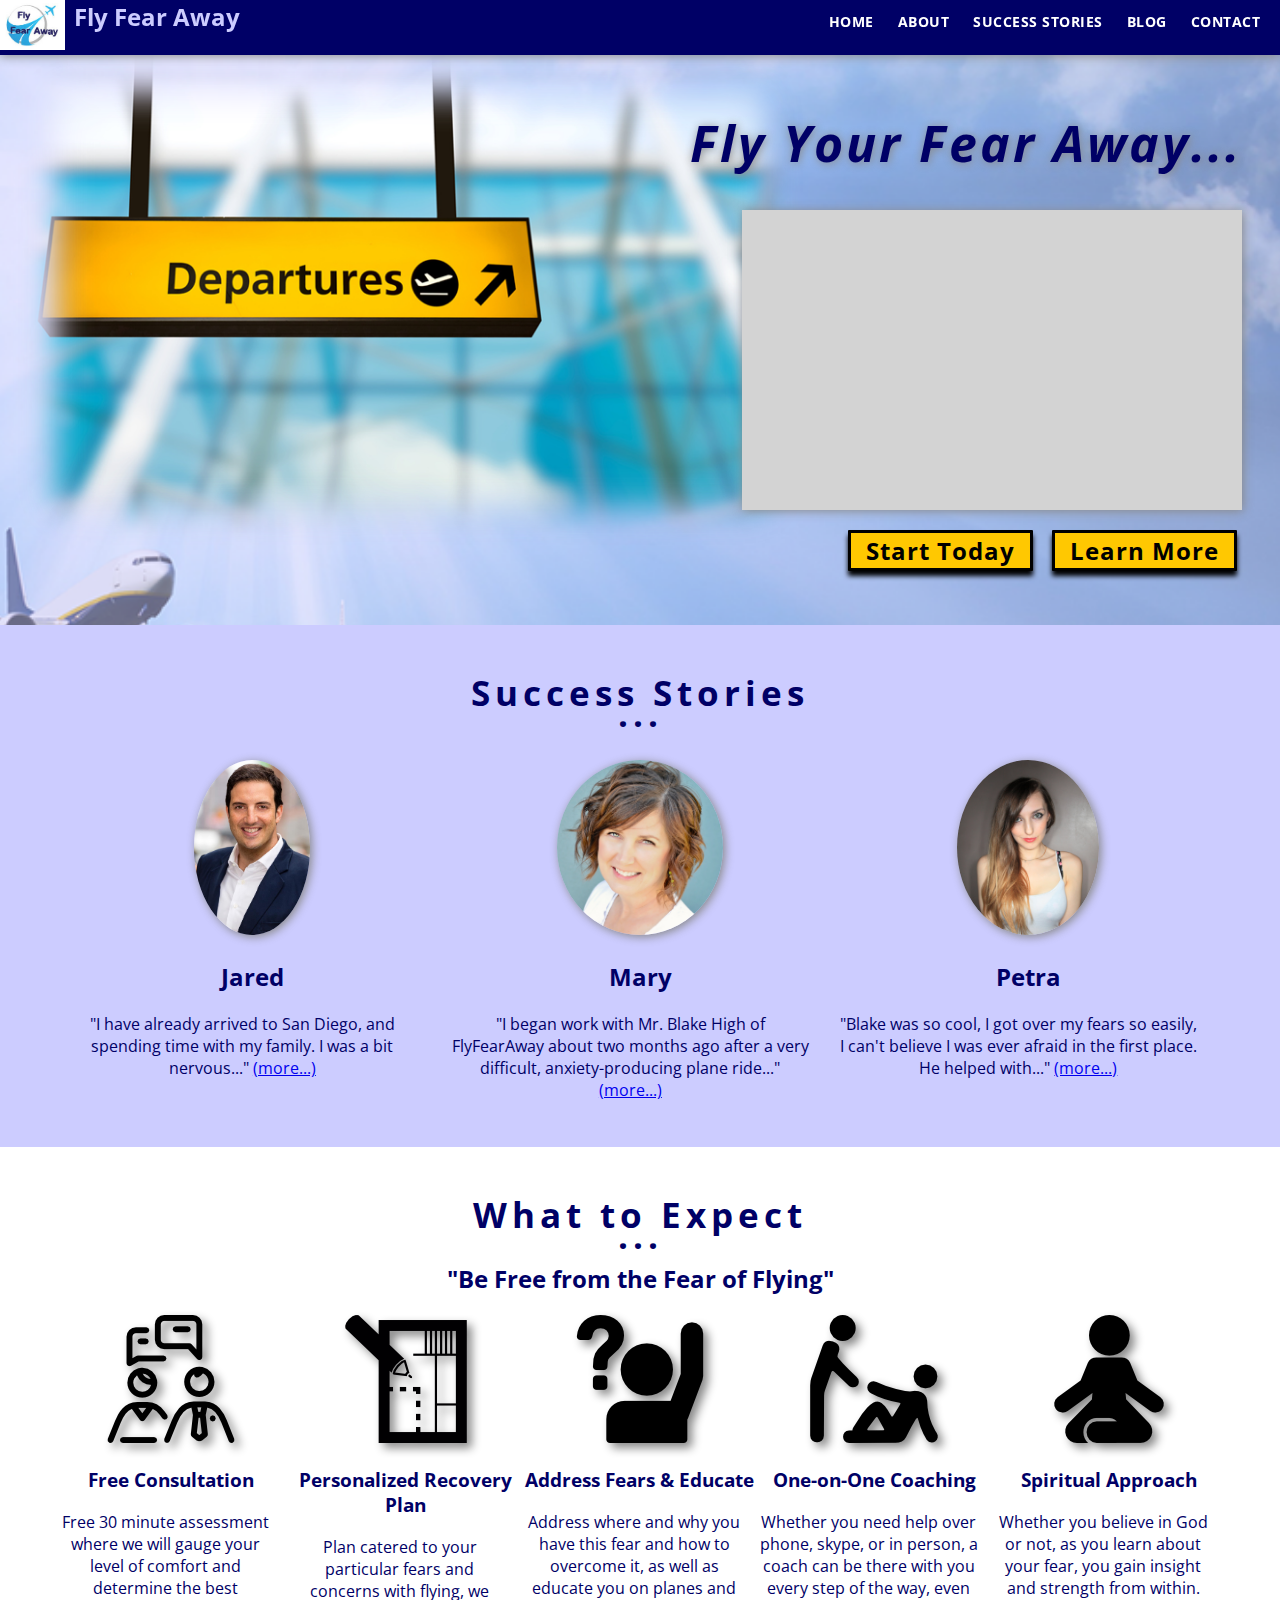
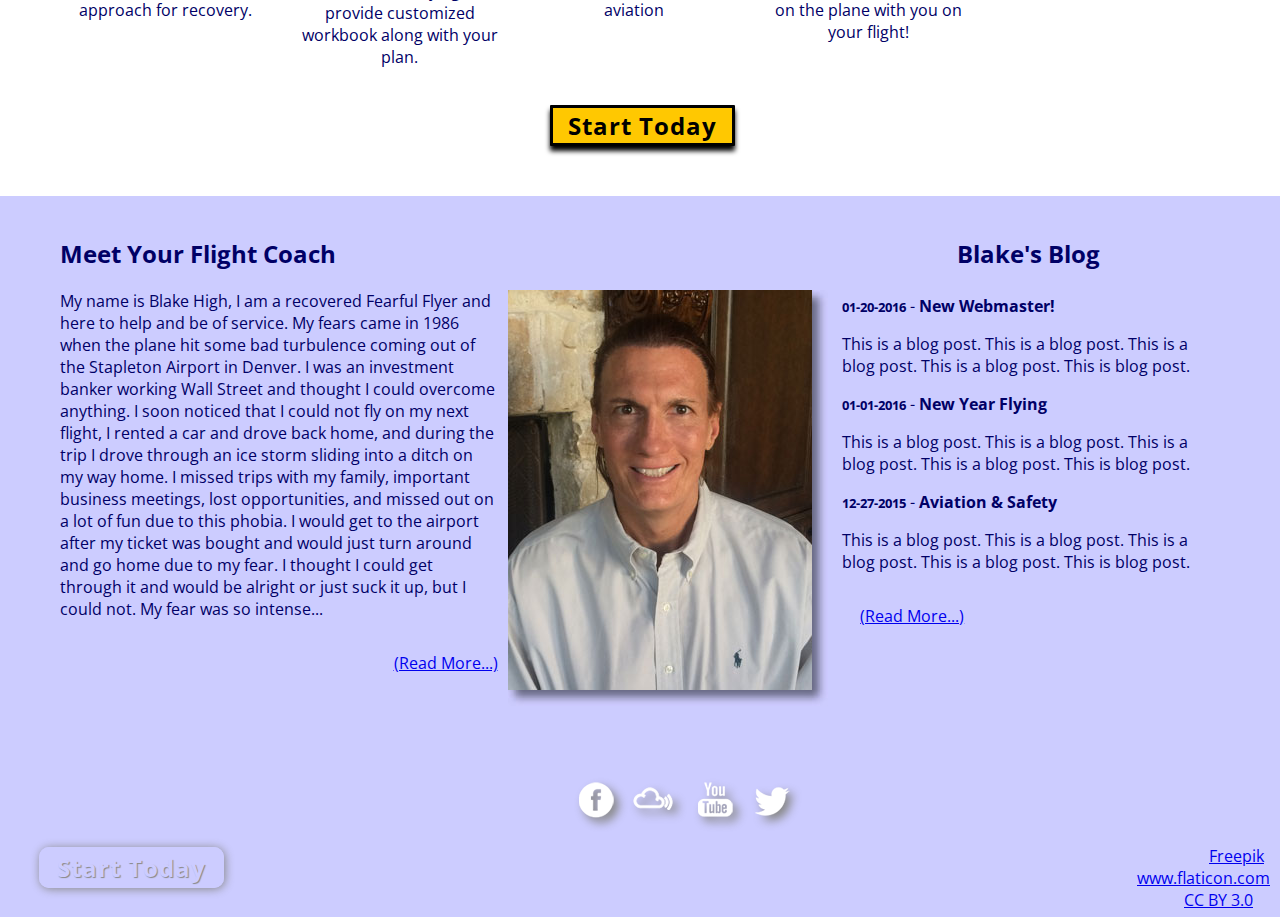
==== Blake High - Fly Fear Away/index.html @ 81a7da2c "Add files via upload" ====
<!doctype html>

<html lang="en">
<head>
	<meta charset="utf-8">
	
	<title>Fly Fear Away</title>
	<meta name="description" content="Fly Fear Away">
	<meta name="author" content="Zoommair" >
	
	<link href='https://fonts.googleapis.com/css?family=Open+Sans:400,400italic,700' rel='stylesheet' type='text/css'>
	<link rel="stylesheet" href="css/styles.css">
	
</head>

<body>
<div class="maincontainer">
	<header>
		<img src="img/flyfearlogo.jpg">
		<h1>Fly Fear Away</h1>
		<nav>
			<ul>
				<li><a href="#">Home</a></li>
				<li><a href="#">About</a></li>
				<li><a href="#">Success Stories</a></li>
				<li><a href="#">Blog</a></li>
				<li><a href="#">Contact</a></li>
			
			</ul>
		</nav>
	
	</header>
	
	<div id="hero">
			<div class="tagline">
				<h1>Fly Your Fear Away...</h1>
				<div class="videobox">
					<iframe width="500" height="300" src="https://www.youtube.com/embed/OUdNaNY88_g?rel=0" frameborder="0" allowfullscreen></iframe>
				</div>
				<h2>Start Today</h2>
				<h2>Learn More</h2>
			</div>
		
			<div class="imgLiquid">
				<img src="img/departure.png">
			</div>
	</div>
	
	<div class="sectioncontainer" id="">
		<div class="row">
			<h1>Success Stories</h1>
		</div>
		<div class="row addpad">
			<div class="col">
				<img src="img/stocktest1.jpg">
				<h2>Jared</h2>
				<p>"I have already arrived to San Diego, and spending time with my family. I was a bit nervous..." <a href="#">(more...)</a></p>
			</div>
			
			<div class="col">
				<img src="img/stocktest2.jpg">
				<h2>Mary</h2>
				<p>"I began work with Mr. Blake High of FlyFearAway about two months ago after a very difficult, anxiety-producing plane ride..." <a href="#">(more...)</a></p>
				
			</div>
			
			<div class="col">
				<img src="img/stocktest3.jpg">
				<h2>Petra</h2>
				<p>"Blake was so cool, I got over my fears so easily, I can't believe I was ever afraid in the first place. He helped with..." <a href="#">(more...)</a></a>
			</div>
		</div>
	</div>
	
	<div class="sectioncontainer2" id="">
		<div class="row">
			<h1>What to Expect</h1>
		</div>
		<h2>"Be Free from the Fear of Flying"</h2>
		<div class="row">
			<div class="littlebox">
				<img src="img/tutorial.png">
				<h3>Free Consultation</h3>
				<p>Free 30 minute assessment where we will gauge your level of comfort and determine the best approach for recovery.</p>
			</div>
			<div class="littlebox">
				<img src="img/draft.png">
				<h3>Personalized Recovery Plan</h3>
				<p>Plan catered to your particular fears and concerns with flying, we provide customized workbook along with your plan.</p>
			</div>
			<div class="littlebox">
				<img src="img/ask3.png">
				<h3>Address Fears & Educate</h3>
				<p>Address where and why you have this fear and how to overcome it, as well as educate you on planes and aviation </p>
			</div>
			<div class="littlebox">
				<img src="img/help20.png">
				<h3>One-on-One Coaching</h3>
				<p>Whether you need help over phone, skype, or in person, a coach can be there with you every step of the way, even on the plane with you on your flight! </p>
			</div>
			<div class="littlebox">
				<img src="img/yoga13.png">
				<h3>Spiritual Approach</h3>
				<p>Whether you believe in God or not, as you learn about your fear, you gain insight and strength from within. </p>
			</div>
		</div>
		<div class="row button">
			<h2>Start Today</h2>
		</div>
	</div>
	
	<div class="sectioncontainer" id="">
		<div class="row">
			<div class="col2">
				<h2>Meet Your Flight Coach</h2>
				<img style="float:right;" src="img/head-1.jpg">
				<p> My name is Blake High, I am a recovered Fearful Flyer and here to help and be of service.  My fears came in 1986 when the plane hit some bad turbulence coming out of the Stapleton Airport in Denver.  I was an investment banker working Wall Street and thought I could overcome anything.  I soon noticed that I could not fly on my next flight, I rented a car and drove back home, and during the trip I drove through an ice storm sliding into a ditch on my way home.  I missed trips with my family, important business meetings, lost opportunities, and missed out on a lot of fun due to this phobia.  I would get to the airport after my ticket was bought and would just turn around and go home due to my fear.  I thought I could get through it and would be alright or just suck it up, but I could not.  My fear was so intense... </p>
				<p style="float:right;"><a href="#">(Read More...)</a> 
					</p> 
				
			</div>
			<div class="col">
				<h2>Blake's Blog</h2>
				<div class="blogbox">
					<h5>01-20-2016</h5> - <h4>New Webmaster!</h4>
					<p>This is a blog post. This is a blog post. This is a blog post. This is a blog post. This is blog post.</p>
					<h5>01-01-2016</h5> - <h4>New Year Flying</h4>
					<p>This is a blog post. This is a blog post. This is a blog post. This is a blog post. This is blog post.</p>
					<h5>12-27-2015</h5> - <h4>Aviation & Safety</h4>
					<p>This is a blog post. This is a blog post. This is a blog post. This is a blog post. This is blog post.</p>
					<p style="float:right;"><a href="#">(Read More...)</a> 
					</p> 
					
				</div>
						
		</div>
	</div>	
		
	
</div>

<footer>
	
		<div class="contact">
			<h3>Contact</h3>
			<img class="icon" src="">Call 972-555-5555<br>
			<img class="icon" src="">Email blake@flyfearaway.com <br>
			<img class="icon" src=""><h2>Start Today</h2><br>
		</div>
		
		<div class="social">
		<a href="#"><img src="img/spriteSocialfb.png"></a>
		<a href="#"><img src="img/spriteSocialmc.png"></a>
		<a href="#"><img src="img/spriteSocialyt.png"></a>
		<a href="#"><img src="img/spriteSocialtw.png"></a>
		</div>
		
		<div class="copyright">
		Fly Fear Away &copy; 2016.<br>
		All rights reserved. 
		<br>- Site by Zoommair <br><br>
		<div>Icons made by <a href="http://www.freepik.com" title="Freepik">Freepik</a><br>
		from <a href="http://www.flaticon.com" title="Flaticon">www.flaticon.com</a> <br>licensed by <a href="http://creativecommons.org/licenses/by/3.0/" title="Creative Commons BY 3.0">CC BY 3.0</a></div>
		</div>
		
		<div class="clear"></div>
</footer>
</body>

</html>
---- Blake High - Fly Fear Away/css/styles.css ----
body {
	font-family: 'Open Sans', sans-serif;
	color: #000066;
	margin: 0;
	background-color: #ccccff;
}

.maincontainer {
	position: relative;
	max-width: 1440px;
	margin: 0 auto;
	box-shadow: 3px 0px 2px #888888, -2px 0px 1px #888888;
	padding: 0;
	
}

header {
	z-index: 999;
	position: fixed;
	margin: 0;
	background-color: #000066;
	width: 100%;
	max-width: 1440px;
	box-shadow: 0px 1px 10px #888888;
}
header img {
	height: 50px;
}
header h1{
	margin: 0;
	vertical-align: top;
	padding-left: 5px;
	display: inline-block;
	white-space: nowrap;
	color: #ccccff;
	font-size: 24px;
}


nav {
	float: right;
	display: inline-block;
	padding-top: 5px;
	text-align: right;
	margin-right: 10px;
}



nav ul {
	white-space: nowrap;
	margin: 0;
	list-style-type: none;
}

nav ul li {
	display: inline-block;
	padding: 5px 10px;
}

nav ul li a {
	font-size: 14px;
	font-weight: bold;
	color: white;
	text-decoration: none;
	text-transform: uppercase;
	letter-spacing: 0.5px;
}

#hero {
	margin-bottom: 0;
	padding-bottom: 0;
	position: relative;
	padding-top: 50px;
	background-color: white;
	width: 100%; 
	background: url("../img/airplane1.png") no-repeat 50% 50% fixed;
	background-size: cover;
	-moz-background-size: cover;
	-o-background-size: cover;
	-webkit-background-size: cover; 
}



#hero .imgLiquid{
	display: inline-block;
	margin-left: 1%;
	height: 575px;
	margin-bottom: 0;
	padding-bottom: 0;
	
}

#hero img{
	margin-bottom: 0;
	padding-bottom: 0;
	max-height: 500px;
	object-fit: contain;	
	
}


#hero .tagline {
	text-align: right;
	position: absolute;
	display: inline-block;
	right: 3%;
	top: 75px;
	
}

#hero h1 {
	display: inline-block;
	text-shadow: 1px 1px 10px #888888;
	color:  #000066;
	font-size: 50px;
	letter-spacing: 3px;
	font-style: italic;
	font-weight: bold;
	
}

#hero .videobox {
	margin-right: 0;
	margin-left: auto;
	height: 300px;
	width: 500px;
	background-color: lightgray;
	box-shadow: 1px 1px 10px #888888;
}

#hero h2 {
	//text-shadow: 1px 1px 1px #888888;
	margin-left: 10px;
	margin-right: 5px;
	color:  black;
	letter-spacing: 1px;
	display: inline-block;
	padding: 1px 15px 1px 15px; 
	border: 3px solid black;
	box-shadow: 0px 5px 5px #000000;
	border-radius: 1px;
	background-color: #ffc801;
}

.sectioncontainer {
	position: relative;
	width: 100%;
	text-align: center;
	background-color: #ccccff;
	margin: 0;
	padding-top: 20px;
	padding-bottom: 30px;
	
}

.sectioncontainer h1 {
	color: #000066;
	font-size: 35px;
	letter-spacing: 5px;
}

.sectioncontainer h1:after {
	content: '...';
	display: block;
	width: 85px;
	
	position: absolute;
	left: 0;
	right: 0;
	top: 45px;
	margin: 0 auto;
}

.sectioncontainer2 {
	position: relative;
	width: 100%;
	text-align: center;
	background-color: white;
	padding-top: 20px;
	padding-bottom: 30px;
}

.sectioncontainer2 h1 {
	color: #000066;
	font-size: 35px;
	letter-spacing: 5px;
}

.sectioncontainer2 h1:after {
	content: '...';
	display: block;
	width: 85px;
	
	position: absolute;
	left: 0;
	right: 0;
	top: 45px;
	margin: 0 auto;
	
}

.row {
	clear: both;
	width: 100%;
	
	padding-top: 1px;
	position: relative;
}


.col {
	vertical-align: top;
	display: inline-block;
	max-width:30%;
	min-width: 300px;
	
}

.col p {
	width: 95%;
}

.col img {
	border-radius: 50%;
	max-width: 250px;
	max-height: 175px;
	box-shadow: 2px 2px 10px #888888;
}



.col2 {
	vertical-align: top;
	text-align: left;
	display: inline-block;
	max-width: 60%;
	min-width: 300px;
	padding-right: 5px;
}

.col2 img {
	margin-left: 10px;
	//border-radius: 10px;
	//box-shadow: 2px 2px 10px #888888;
}

.littlebox {
	display: inline-block;
	max-width: 18%;
	vertical-align: top;
	min-width: 150px;
}

.littlebox img {
	-webkit-filter: drop-shadow(5px 5px 5px #888888);
	filter: drop-shadow(5px 5px 5px #888888);
}

.littlebox p {
	
	max-width:95%;
}

.blogbox {
	text-align: left;
	padding: 5px;
	
}

.blogbox h4 {
	display: inline-block;
	margin: 0;
}
.blogbox h5 {
	display: inline-block;
	margin: 0;
}

footer {
	position: relative;
	background-color: #000066;
	color: #ccccff;
	text-align: center;
	margin: 0 auto;
	clear: both;
	padding-top: 20px;
	padding-bottom: 5px;
	width: 100%;
	white-space: nowrap;
	
	background: url("../img/blue-printfooter.png") no-repeat 50% 50% fixed;
	background-size: 100%;
	-moz-background-size: 100%;
	-o-background-size: 100%;
	-webkit-background-size: 100%;
	
	
}

footer .contact {
	float: left;
	text-align: left;
	margin-left: 20px;
	bottom: 10px;
	display: inline-block;
}

.contact h3 {
	margin: 0;
	padding-bottom: 2px;
}

footer .social {
	padding-top: 20px;
	//border-radius: 10px;
	//background-color: #ccccff;
	bottom: 10px;
	display: inline-block;
	
}

footer img {
	-webkit-filter: drop-shadow(1px 1px 5px #888888);
	filter: drop-shadow(5px 5px 5px #888888);
	padding-left: 2%;
	padding-right: 2%;
}

footer .copyright {
	float: right;
	margin-right: 10px;
	bottom: 10px;
	display: inline-block;
	text-align: left;
}

footer h2 {
	text-shadow: 1px 1px 1px #888888;
	margin-left: 10px;
	color:  #ccccff;
	letter-spacing: 1px;
	display: inline-block;
	padding: 1px 15px 1px 15px; 
	border: 3px solid #ccccff;
	box-shadow: 1px 1px 10px #888888;
	border-radius: 10px;
}

.clear {
	position: relative;
	display: block;
	height: 1px;
	clear: both;
	width: 100%;
}

.addpad {
	padding-top: 20px;
}

.button  h2 {
	//text-shadow: 1px 1px 1px #888888;
	margin-left: 10px;
	margin-right: 5px;
	color:  black;
	letter-spacing: 1px;
	display: inline-block;
	padding: 1px 15px 1px 15px; 
	border: 3px solid black;
	box-shadow: 0px 5px 5px #000000;
	border-radius: 1px;
	background-color: #ffc801;
}
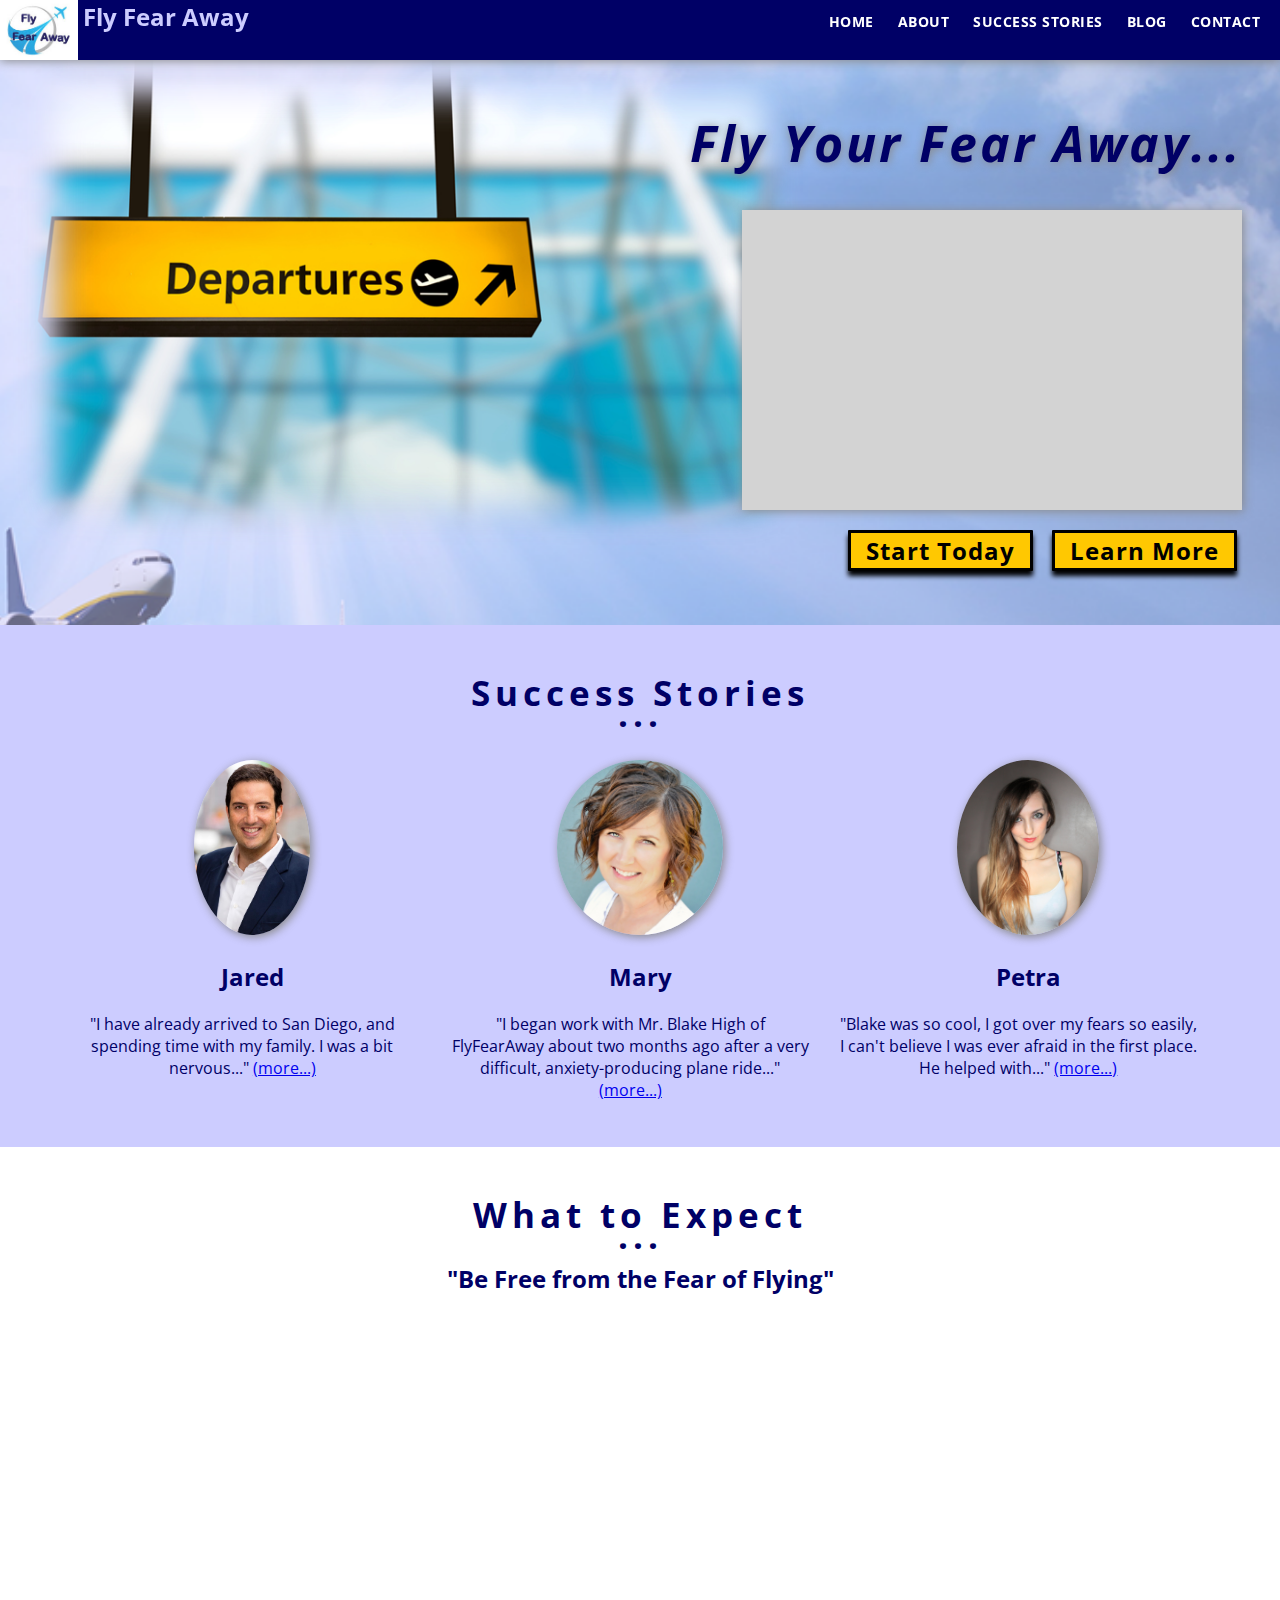
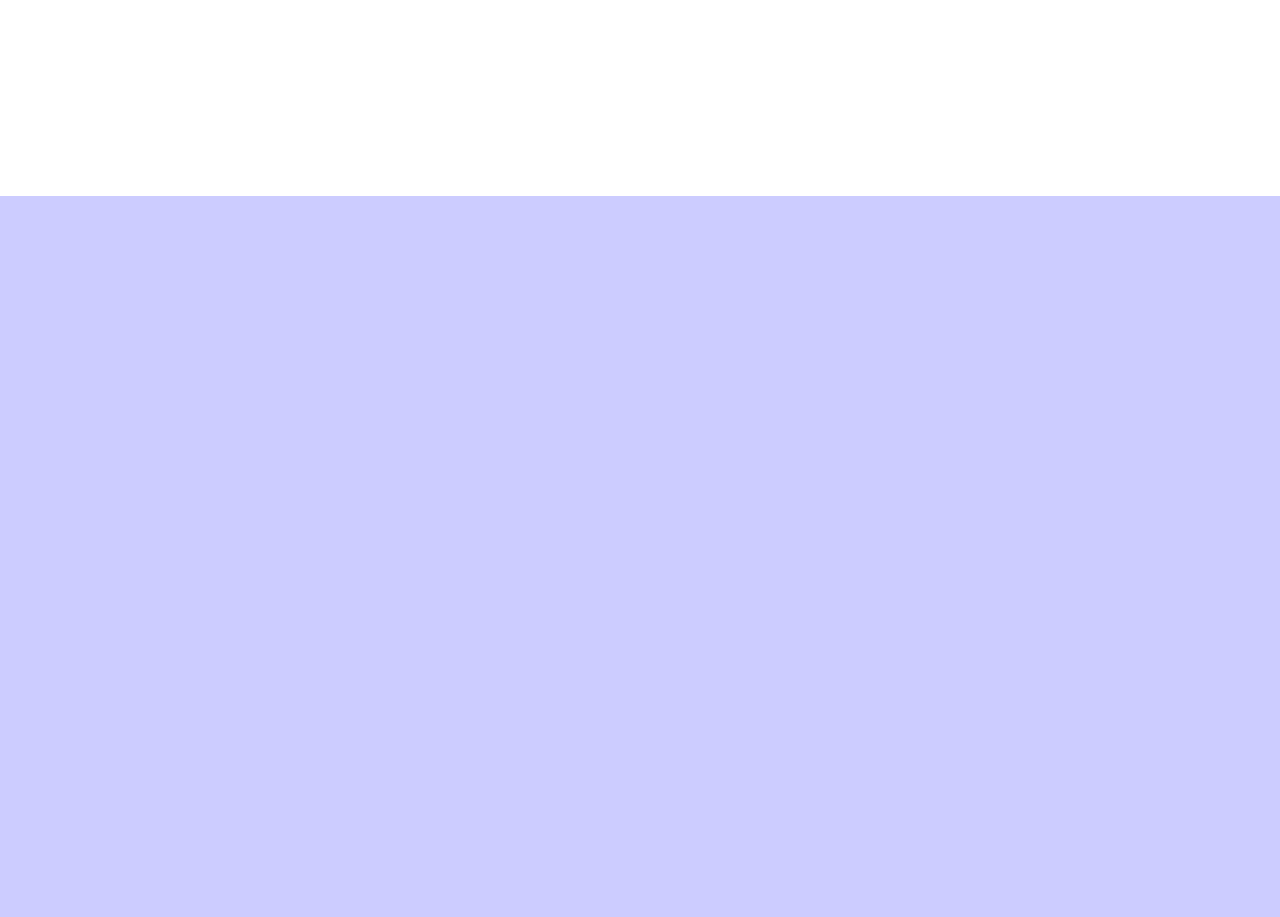
==== commit 3beb2bda: "Add files via upload" ====
--- a/Blake High - Fly Fear Away/index.html
+++ b/Blake High - Fly Fear Away/index.html
@@ -3,19 +3,25 @@
 <html lang="en">
 <head>
 	<meta charset="utf-8">
-	
+
 	<title>Fly Fear Away</title>
 	<meta name="description" content="Fly Fear Away">
 	<meta name="author" content="Zoommair" >
-	
+
 	<link href='https://fonts.googleapis.com/css?family=Open+Sans:400,400italic,700' rel='stylesheet' type='text/css'>
 	<link rel="stylesheet" href="css/styles.css">
-	
+	<link rel="stylesheet" href="css/animate.css">
+
+	<script src="wow.js"></script>
+	<script>
+	new WOW().init();
+	</script>
+
 </head>
 
 <body>
 <div class="maincontainer">
-	<header>
+	<header class="animated slideInDown">
 		<img src="img/flyfearlogo.jpg">
 		<h1>Fly Fear Away</h1>
 		<nav>
@@ -25,14 +31,14 @@
 				<li><a href="#">Success Stories</a></li>
 				<li><a href="#">Blog</a></li>
 				<li><a href="#">Contact</a></li>
-			
+
 			</ul>
 		</nav>
-	
+
 	</header>
-	
+
 	<div id="hero">
-			<div class="tagline">
+			<div class="tagline animated bounceInRight">
 				<h1>Fly Your Fear Away...</h1>
 				<div class="videobox">
 					<iframe width="500" height="300" src="https://www.youtube.com/embed/OUdNaNY88_g?rel=0" frameborder="0" allowfullscreen></iframe>
@@ -40,86 +46,86 @@
 				<h2>Start Today</h2>
 				<h2>Learn More</h2>
 			</div>
-		
-			<div class="imgLiquid">
+
+			<div class="imgLiquid animated bounceInLeft">
 				<img src="img/departure.png">
 			</div>
 	</div>
-	
+
 	<div class="sectioncontainer" id="">
 		<div class="row">
 			<h1>Success Stories</h1>
 		</div>
 		<div class="row addpad">
-			<div class="col">
+			<div class="col wow bounceInUp">
 				<img src="img/stocktest1.jpg">
 				<h2>Jared</h2>
 				<p>"I have already arrived to San Diego, and spending time with my family. I was a bit nervous..." <a href="#">(more...)</a></p>
 			</div>
-			
-			<div class="col">
+
+			<div class="col wow bounceInUp" data-wow-delay="0.3s">
 				<img src="img/stocktest2.jpg">
 				<h2>Mary</h2>
 				<p>"I began work with Mr. Blake High of FlyFearAway about two months ago after a very difficult, anxiety-producing plane ride..." <a href="#">(more...)</a></p>
-				
+
 			</div>
-			
-			<div class="col">
+
+			<div class="col wow bounceInUp" data-wow-delay="0.7s">
 				<img src="img/stocktest3.jpg">
 				<h2>Petra</h2>
 				<p>"Blake was so cool, I got over my fears so easily, I can't believe I was ever afraid in the first place. He helped with..." <a href="#">(more...)</a></a>
 			</div>
 		</div>
 	</div>
-	
+
 	<div class="sectioncontainer2" id="">
 		<div class="row">
 			<h1>What to Expect</h1>
 		</div>
 		<h2>"Be Free from the Fear of Flying"</h2>
 		<div class="row">
-			<div class="littlebox">
+			<div class="littlebox wow jackInTheBox" data-wow-delay=".5s">
 				<img src="img/tutorial.png">
 				<h3>Free Consultation</h3>
 				<p>Free 30 minute assessment where we will gauge your level of comfort and determine the best approach for recovery.</p>
 			</div>
-			<div class="littlebox">
+			<div class="littlebox wow jackInTheBox" data-wow-delay=".5s">
 				<img src="img/draft.png">
 				<h3>Personalized Recovery Plan</h3>
 				<p>Plan catered to your particular fears and concerns with flying, we provide customized workbook along with your plan.</p>
 			</div>
-			<div class="littlebox">
+			<div class="littlebox wow jackInTheBox" data-wow-delay=".5s">
 				<img src="img/ask3.png">
 				<h3>Address Fears & Educate</h3>
 				<p>Address where and why you have this fear and how to overcome it, as well as educate you on planes and aviation </p>
 			</div>
-			<div class="littlebox">
+			<div class="littlebox wow jackInTheBox" data-wow-delay=".5s">
 				<img src="img/help20.png">
 				<h3>One-on-One Coaching</h3>
 				<p>Whether you need help over phone, skype, or in person, a coach can be there with you every step of the way, even on the plane with you on your flight! </p>
 			</div>
-			<div class="littlebox">
+			<div class="littlebox wow jackInTheBox" data-wow-delay=".5s">
 				<img src="img/yoga13.png">
 				<h3>Spiritual Approach</h3>
 				<p>Whether you believe in God or not, as you learn about your fear, you gain insight and strength from within. </p>
 			</div>
 		</div>
-		<div class="row button">
+		<div class="row button wow fadeInUp" data-wow-delay=".5s">
 			<h2>Start Today</h2>
 		</div>
 	</div>
-	
+
 	<div class="sectioncontainer" id="">
 		<div class="row">
-			<div class="col2">
+			<div class="col2 wow flipInY" data-wow-delay=".5s">
 				<h2>Meet Your Flight Coach</h2>
 				<img style="float:right;" src="img/head-1.jpg">
 				<p> My name is Blake High, I am a recovered Fearful Flyer and here to help and be of service.  My fears came in 1986 when the plane hit some bad turbulence coming out of the Stapleton Airport in Denver.  I was an investment banker working Wall Street and thought I could overcome anything.  I soon noticed that I could not fly on my next flight, I rented a car and drove back home, and during the trip I drove through an ice storm sliding into a ditch on my way home.  I missed trips with my family, important business meetings, lost opportunities, and missed out on a lot of fun due to this phobia.  I would get to the airport after my ticket was bought and would just turn around and go home due to my fear.  I thought I could get through it and would be alright or just suck it up, but I could not.  My fear was so intense... </p>
-				<p style="float:right;"><a href="#">(Read More...)</a> 
-					</p> 
-				
+				<p style="float:right;"><a href="#">(Read More...)</a>
+					</p>
+
 			</div>
-			<div class="col">
+			<div class="col wow flipInY" data-wow-delay=".5s">
 				<h2>Blake's Blog</h2>
 				<div class="blogbox">
 					<h5>01-20-2016</h5> - <h4>New Webmaster!</h4>
@@ -128,43 +134,43 @@
 					<p>This is a blog post. This is a blog post. This is a blog post. This is a blog post. This is blog post.</p>
 					<h5>12-27-2015</h5> - <h4>Aviation & Safety</h4>
 					<p>This is a blog post. This is a blog post. This is a blog post. This is a blog post. This is blog post.</p>
-					<p style="float:right;"><a href="#">(Read More...)</a> 
-					</p> 
-					
+					<p style="float:right;"><a href="#">(Read More...)</a>
+					</p>
+
 				</div>
-						
+
 		</div>
-	</div>	
-		
-	
+	</div>
+
+
 </div>
 
-<footer>
-	
+<footer class="wow slideInUp" data-wow-delay="1s">
+
 		<div class="contact">
 			<h3>Contact</h3>
 			<img class="icon" src="">Call 972-555-5555<br>
 			<img class="icon" src="">Email blake@flyfearaway.com <br>
 			<img class="icon" src=""><h2>Start Today</h2><br>
 		</div>
-		
+
 		<div class="social">
 		<a href="#"><img src="img/spriteSocialfb.png"></a>
 		<a href="#"><img src="img/spriteSocialmc.png"></a>
 		<a href="#"><img src="img/spriteSocialyt.png"></a>
 		<a href="#"><img src="img/spriteSocialtw.png"></a>
 		</div>
-		
+
 		<div class="copyright">
 		Fly Fear Away &copy; 2016.<br>
-		All rights reserved. 
+		All rights reserved.
 		<br>- Site by Zoommair <br><br>
 		<div>Icons made by <a href="http://www.freepik.com" title="Freepik">Freepik</a><br>
 		from <a href="http://www.flaticon.com" title="Flaticon">www.flaticon.com</a> <br>licensed by <a href="http://creativecommons.org/licenses/by/3.0/" title="Creative Commons BY 3.0">CC BY 3.0</a></div>
 		</div>
-		
+
 		<div class="clear"></div>
 </footer>
 </body>
 
-</html>+</html>
--- a/Blake High - Fly Fear Away/css/styles.css
+++ b/Blake High - Fly Fear Away/css/styles.css
@@ -11,20 +11,24 @@
 	margin: 0 auto;
 	box-shadow: 3px 0px 2px #888888, -2px 0px 1px #888888;
 	padding: 0;
-	
+
 }
 
 header {
 	z-index: 999;
 	position: fixed;
-	margin: 0;
 	background-color: #000066;
 	width: 100%;
 	max-width: 1440px;
 	box-shadow: 0px 1px 10px #888888;
+
+
 }
 header img {
-	height: 50px;
+	float: left;
+	display: block;
+	height: 60px;
+
 }
 header h1{
 	margin: 0;
@@ -73,12 +77,14 @@
 	position: relative;
 	padding-top: 50px;
 	background-color: white;
-	width: 100%; 
+	width: 100%;
 	background: url("../img/airplane1.png") no-repeat 50% 50% fixed;
 	background-size: cover;
 	-moz-background-size: cover;
 	-o-background-size: cover;
-	-webkit-background-size: cover; 
+	-webkit-background-size: cover;
+	overflow-x: hidden;
+
 }
 
 
@@ -89,25 +95,28 @@
 	height: 575px;
 	margin-bottom: 0;
 	padding-bottom: 0;
-	
+	animation-delay: 0.5s;
+	-webkit-animation-delay: 0.5s;
 }
 
 #hero img{
 	margin-bottom: 0;
 	padding-bottom: 0;
 	max-height: 500px;
-	object-fit: contain;	
-	
+	object-fit: contain;
+
 }
 
 
 #hero .tagline {
+	z-index: 500;
 	text-align: right;
 	position: absolute;
 	display: inline-block;
 	right: 3%;
 	top: 75px;
-	
+	animation-delay: 0.5s;
+	-webkit-animation-delay: 0.5s;
 }
 
 #hero h1 {
@@ -118,7 +127,7 @@
 	letter-spacing: 3px;
 	font-style: italic;
 	font-weight: bold;
-	
+
 }
 
 #hero .videobox {
@@ -137,7 +146,7 @@
 	color:  black;
 	letter-spacing: 1px;
 	display: inline-block;
-	padding: 1px 15px 1px 15px; 
+	padding: 1px 15px 1px 15px;
 	border: 3px solid black;
 	box-shadow: 0px 5px 5px #000000;
 	border-radius: 1px;
@@ -152,7 +161,7 @@
 	margin: 0;
 	padding-top: 20px;
 	padding-bottom: 30px;
-	
+
 }
 
 .sectioncontainer h1 {
@@ -165,7 +174,7 @@
 	content: '...';
 	display: block;
 	width: 85px;
-	
+
 	position: absolute;
 	left: 0;
 	right: 0;
@@ -192,19 +201,19 @@
 	content: '...';
 	display: block;
 	width: 85px;
-	
+
 	position: absolute;
 	left: 0;
 	right: 0;
 	top: 45px;
 	margin: 0 auto;
-	
+
 }
 
 .row {
 	clear: both;
 	width: 100%;
-	
+
 	padding-top: 1px;
 	position: relative;
 }
@@ -215,7 +224,7 @@
 	display: inline-block;
 	max-width:30%;
 	min-width: 300px;
-	
+
 }
 
 .col p {
@@ -259,14 +268,14 @@
 }
 
 .littlebox p {
-	
+
 	max-width:95%;
 }
 
 .blogbox {
 	text-align: left;
 	padding: 5px;
-	
+
 }
 
 .blogbox h4 {
@@ -289,14 +298,14 @@
 	padding-bottom: 5px;
 	width: 100%;
 	white-space: nowrap;
-	
+
 	background: url("../img/blue-printfooter.png") no-repeat 50% 50% fixed;
 	background-size: 100%;
 	-moz-background-size: 100%;
 	-o-background-size: 100%;
 	-webkit-background-size: 100%;
-	
-	
+
+
 }
 
 footer .contact {
@@ -318,7 +327,7 @@
 	//background-color: #ccccff;
 	bottom: 10px;
 	display: inline-block;
-	
+
 }
 
 footer img {
@@ -342,7 +351,7 @@
 	color:  #ccccff;
 	letter-spacing: 1px;
 	display: inline-block;
-	padding: 1px 15px 1px 15px; 
+	padding: 1px 15px 1px 15px;
 	border: 3px solid #ccccff;
 	box-shadow: 1px 1px 10px #888888;
 	border-radius: 10px;
@@ -367,9 +376,9 @@
 	color:  black;
 	letter-spacing: 1px;
 	display: inline-block;
-	padding: 1px 15px 1px 15px; 
+	padding: 1px 15px 1px 15px;
 	border: 3px solid black;
 	box-shadow: 0px 5px 5px #000000;
 	border-radius: 1px;
 	background-color: #ffc801;
-}+}
